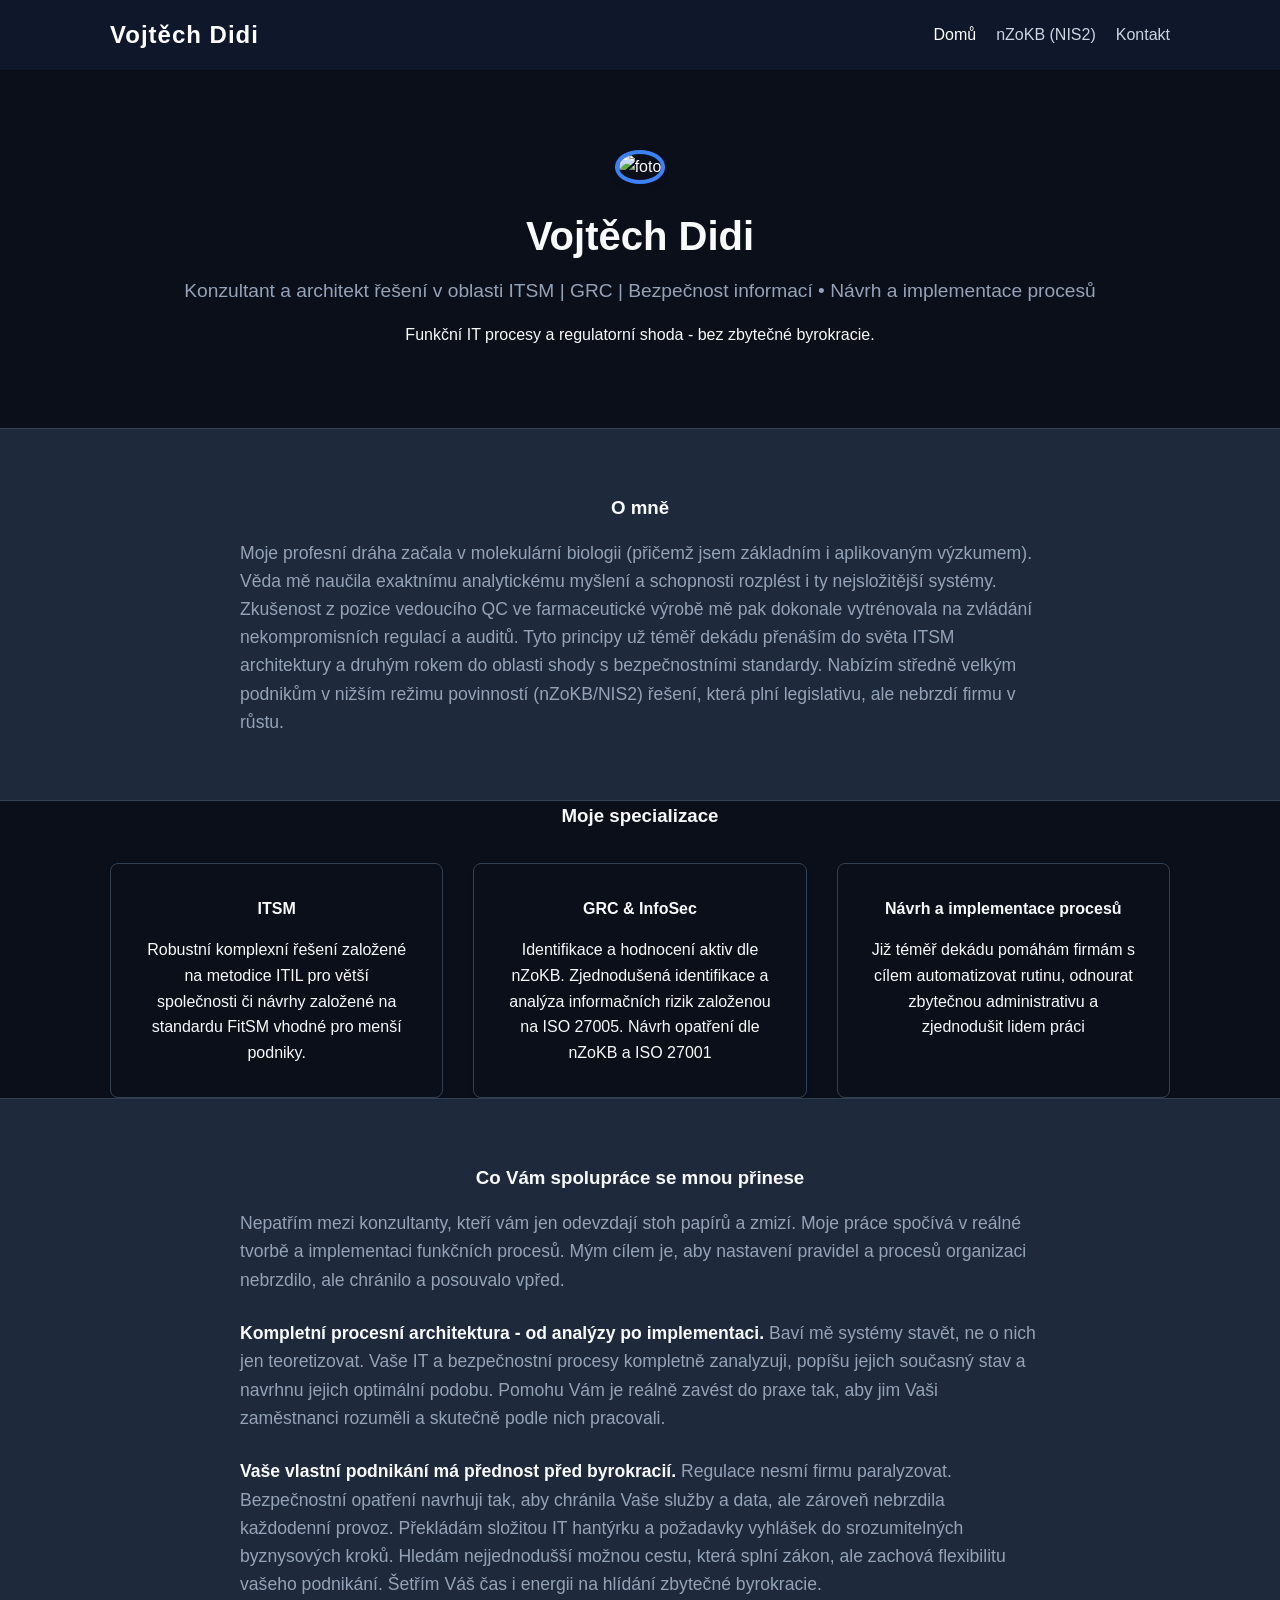
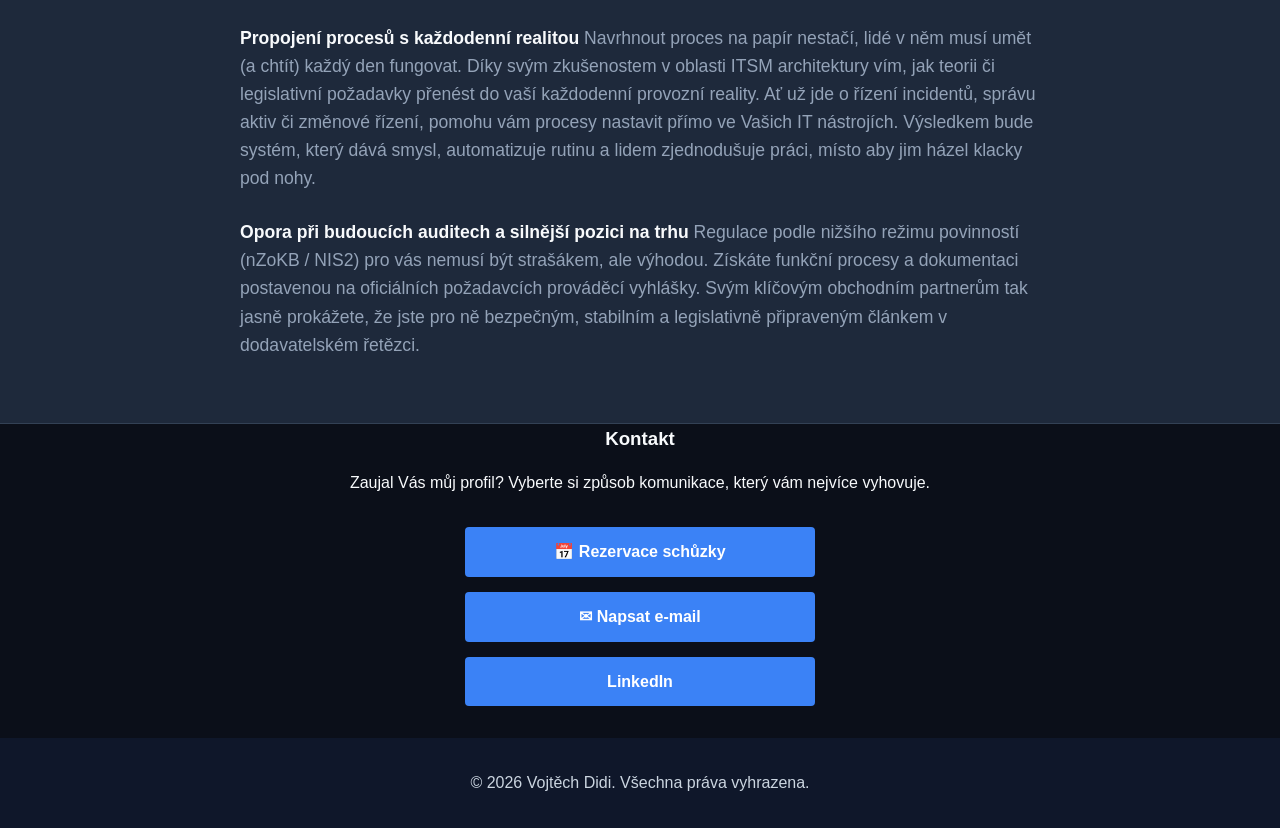
==== index.html @ 2a94b92c "Add files via upload" ====
<!DOCTYPE html>
<html lang="cs">
<head>
    <meta charset="UTF-8">
    <meta name="viewport" content="width=device-width, initial-scale=1.0">
    <title>Vojtěch Didi | ITSM | GRC | InfoSec | NIS2</title>
    <link rel="stylesheet" href="src/style.css">
</head>
<body>
    <header>
        <nav class="container">
            <div class="logo">Vojtěch Didi</div>
            <ul class="nav-links">
                <li><a href="index.html" class="active">Domů</a></li>
                <li><a href="services.html">nZoKB (NIS2)</a></li>
                <li><a href="#kontakt" class="scroll-link">Kontakt</a></li>
            </ul>
            <div class="menu-toggle">☰</div>
        </nav>
    </header>

    <main>
        <section class="hero container">
            <img src="src/foto/Vojta-ctverec_sv.png" alt="foto" class="profile-img">
            <h1>Vojtěch Didi</h1>
            <h2>Konzultant a architekt řešení v oblasti ITSM | GRC | Bezpečnost informací • Návrh a implementace procesů</h2>
            <p>Funkční IT procesy a regulatorní shoda - bez zbytečné byrokracie.</p>
        </section>

        <section class="about bg-light">
            <div class="container">
                <h3>O mně</h3>
                <p>Moje profesní dráha začala v molekulární biologii (přičemž jsem základním i aplikovaným výzkumem). Věda mě naučila exaktnímu analytickému myšlení a schopnosti rozplést i ty nejsložitější systémy. Zkušenost z pozice vedoucího QC ve farmaceutické výrobě mě pak dokonale vytrénovala na zvládání nekompromisních regulací a auditů. Tyto principy už téměř dekádu přenáším do světa ITSM architektury a druhým rokem do oblasti shody s bezpečnostními standardy. Nabízím středně velkým podnikům v nižším režimu povinností (nZoKB/NIS2) řešení, která plní legislativu, ale nebrzdí firmu v růstu.</p>
            </div>
        </section>

        <section class="expertise container">
            <h3>Moje specializace</h3>
            <div class="cards">
                <div class="card">
                    <h4>ITSM</h4>
                        <p>Robustní komplexní řešení založené na metodice ITIL pro větší společnosti či návrhy založené na standardu FitSM vhodné pro menší podniky.</p>
                </div>
                <div class="card">
                    <h4>GRC & InfoSec</h4>
                    <p>Identifikace a hodnocení aktiv dle nZoKB. Zjednodušená identifikace a analýza informačních rizik založenou na ISO 27005. Návrh opatření dle nZoKB a ISO 27001</p>
                </div>
                <div class="card">
                    <h4>Návrh a implementace procesů</h4>
                    <p>Již téměř dekádu pomáhám firmám s cílem automatizovat rutinu, odnourat zbytečnou administrativu a zjednodušit lidem práci</p>
                </div>
            </div>
        </section>

        <section class="story bg-light">
            <div class="container">
                <h3>Co Vám spolupráce se mnou přinese</h3>
                <p>Nepatřím mezi konzultanty, kteří vám jen odevzdají stoh papírů a zmizí. Moje práce spočívá v reálné tvorbě a implementaci funkčních procesů. Mým cílem je, aby nastavení pravidel a procesů organizaci nebrzdilo, ale chránilo a posouvalo vpřed.</p>
                <br>
                <p><strong>Kompletní procesní architektura - od analýzy po implementaci.</strong>  Baví mě systémy stavět, ne o nich jen teoretizovat. Vaše IT a bezpečnostní procesy kompletně zanalyzuji, popíšu jejich současný stav a navrhnu jejich optimální podobu. Pomohu Vám je reálně zavést do praxe tak, aby jim Vaši zaměstnanci rozuměli a skutečně podle nich pracovali.</p>
                <br>
                <p><strong>Vaše vlastní podnikání má přednost před byrokracií.</strong>  Regulace nesmí firmu paralyzovat. Bezpečnostní opatření navrhuji tak, aby chránila Vaše služby a data, ale zároveň nebrzdila každodenní provoz. Překládám složitou IT hantýrku a požadavky vyhlášek do srozumitelných byznysových kroků. Hledám nejjednodušší možnou cestu, která splní zákon, ale zachová flexibilitu vašeho podnikání. Šetřím Váš čas i energii na hlídání zbytečné byrokracie.</p>
                <br>
                <p><strong>Propojení procesů s každodenní realitou</strong>  Navrhnout proces na papír nestačí, lidé v něm musí umět (a chtít) každý den fungovat. Díky svým zkušenostem v oblasti ITSM architektury vím, jak teorii či legislativní požadavky přenést do vaší každodenní provozní reality. Ať už jde o řízení incidentů, správu aktiv či změnové řízení, pomohu vám procesy nastavit přímo ve Vašich IT nástrojích. Výsledkem bude systém, který dává smysl, automatizuje rutinu a lidem zjednodušuje práci, místo aby jim házel klacky pod nohy.</p>
                <br>
                <p><strong>Opora při budoucích auditech a silnější pozici na trhu</strong> Regulace podle nižšího režimu povinností (nZoKB / NIS2) pro vás nemusí být strašákem, ale výhodou. Získáte funkční procesy a dokumentaci postavenou na oficiálních požadavcích prováděcí vyhlášky. Svým klíčovým obchodním partnerům tak jasně prokážete, že jste pro ně bezpečným, stabilním a legislativně připraveným článkem v dodavatelském řetězci.</p>
            </section>

		<section id="kontakt" class="contact container">
            <h3>Kontakt</h3>
            <p>Zaujal Vás můj profil? Vyberte si způsob komunikace, který vám nejvíce vyhovuje.</p>
            
            <div class="contact-options">
                <a href="https://calendar.app.google/VReNEYynbukYbWtB7" target="_blank" rel="noopener noreferrer" class="btn btn-primary">
                    📅 Rezervace schůzky
                </a>
                <a href="mailto:vojtech.didi@didi-it.com" class="btn btn-outline">
                    ✉ Napsat e-mail
                </a>
                <a href="https://www.linkedin.com/in/vojtech-didi" target="_blank" rel="noopener noreferrer" class="btn btn-outline">
                    LinkedIn
                </a>
            </div>
        </section>
    </main>

    <footer>
        <div class="container">
            <p>&copy; 2026 Vojtěch Didi. Všechna práva vyhrazena.</p>
        </div>
    </footer>

    <script src="script.js"></script>
</body>
</html>
---- src/style.css ----
/* Základní reset a proměnné */
:root {
    --bg-color: #0b0f19;         /* Hluboké tmavé pozadí webu */
    --bg-light: #1e293b;         /* Světlejší tmavá pro sekce a karty (břidlicová) */
    --primary-color: #0f172a;    /* Tmavá pro hlavičku a patičku */
    --secondary-color: #3b82f6;  /* Profesionální technologická modrá (akcent) */
    --text-color: #f8fafc;       /* Hlavní kontrastní světlý text */
    --text-light: #94a3b8;       /* Tlumený šedý text pro popisy a podnadpisy */
    --border-color: #334155;     /* Jemné tmavé ohraničení prvků */
}

* {
    margin: 0;
    padding: 0;
    box-sizing: border-box;
    font-family: 'Segoe UI', Roboto, Helvetica, Arial, sans-serif;
}

body {
    color: var(--text-color);
    background-color: var(--bg-color);
    line-height: 1.6;
}

.container {
    max-width: 1100px;
    margin: 0 auto;
    padding: 0 20px;
}

.bg-light {
    background-color: var(--bg-light);
    border-top: 1px solid var(--border-color);
    border-bottom: 1px solid var(--border-color);
}

h1, h2, h3, h4 {
    color: var(--text-color);
    margin-bottom: 1rem;
}

section {
    padding: 4rem 0;
}

strong {
    color: var(--text-color);
}

/* Hlavička a Navigace */
header {
    background-color: var(--primary-color);
    color: white;
    position: sticky;
    top: 0;
    z-index: 1000;
}

nav {
    display: flex;
    justify-content: space-between;
    align-items: center;
    height: 70px;
}

.logo {
    font-size: 1.5rem;
    font-weight: bold;
    letter-spacing: 1px;
}

.nav-links {
    list-style: none;
    display: flex;
    gap: 20px;
}

.nav-links a {
    color: #cbd5e0;
    text-decoration: none;
    font-weight: 500;
    transition: color 0.3s ease;
}

.nav-links a:hover, .nav-links a.active {
    color: white;
}

.menu-toggle {
    display: none;
    font-size: 1.5rem;
    cursor: pointer;
}

/* Hero sekce */
.hero {
    text-align: center;
    padding: 5rem 20px;
}

.profile-img {
    width: 200px;
    height: 200px;
    border-radius: 50%;
    object-fit: cover;
    border: 4px solid var(--secondary-color);
    margin-bottom: 20px;
    box-shadow: 0 4px 6px rgba(0,0,0,0.1);
}

.hero h1 {
    font-size: 2.5rem;
    margin-bottom: 0.5rem;
}

.hero h2 {
    font-size: 1.2rem;
    color: var(--text-light);
    font-weight: 400;
    margin-bottom: 1rem;
}

/* O mně & Povídání */
.about, .story {
    /*text-align: center;*/
    text-align: left;
}

.about h3, .story h3 {
    text-align: center;
}

.about p, .story p {
    max-width: 800px;
    margin: 0 auto;
    font-size: 1.1rem;
    color: var(--text-light);
}

/* Specializace - Karty */
.expertise {
    text-align: center;
}

.cards {
    display: grid;
    grid-template-columns: repeat(auto-fit, minmax(300px, 1fr));
    gap: 30px;
    margin-top: 2rem;
}

.card {
    background: var(--bg-color);
    border: 1px solid var(--border-color);
    border-radius: 8px;
    padding: 2rem;
    box-shadow: 0 2px 4px rgba(0,0,0,0.05);
    transition: transform 0.3s ease, box-shadow 0.3s ease;
}

.card:hover {
    transform: translateY(-5px);
    box-shadow: 0 10px 15px rgba(0,0,0,0.1);
}

/* Kontakt form */
/* --- Nové styly pro kontakt a tlačítka --- */
.contact {
    text-align: center;
}

.contact-options {
    display: flex;
    flex-direction: column;
    gap: 15px;
    max-width: 350px;
    margin: 2rem auto 0;
}

.btn {
    display: inline-block;
    padding: 12px 24px;
    font-size: 1rem;
    border-radius: 4px;
    cursor: pointer;
    font-weight: bold;
    width: 100%;
    text-align: center;
    text-decoration: none;
    transition: all 0.3s ease;
}

/* Hlavní tlačítko pro rezervaci */
.btn-primary {
    background-color: var(--secondary-color);
    color: white;
    border: 2px solid var(--secondary-color);
}

.btn-primary:hover {
    background-color: var(--primary-color);
    border-color: var(--primary-color);
    transform: translateY(-2px);
    box-shadow: 0 4px 6px rgba(0,0,0,0.1);
}

/* Vedlejší tlačítka pro E-mail a LinkedIn */
.btn-outline {
    background-color: transparent;
    color: var(--primary-color);
    border: 2px solid var(--primary-color);
}

.btn-outline:hover {
    background-color: var(--primary-color);
    color: white;
    transform: translateY(-2px);
}


.btn {
    background-color: var(--secondary-color);
    color: white;
    border: none;
    padding: 12px 24px;
    font-size: 1rem;
    border-radius: 4px;
    cursor: pointer;
    font-weight: bold;
    width: 100%;
    transition: background-color 0.3s;
}

.btn:hover {
    background-color: var(--primary-color);
}

/* Služby - detailní stránka */
.services-page {
    text-align: center;
}

.subtitle {
    font-size: 1.1rem;
    color: var(--text-light);
    margin-bottom: 3rem;
}

.service-list {
    display: flex;
    flex-direction: column;
    gap: 2rem;
    max-width: 800px;
    margin: 0 auto;
    text-align: left;
}

.service-item {
    background: var(--bg-light);
    padding: 2rem;
    border-left: 5px solid var(--secondary-color);
    border-radius: 0 8px 8px 0;
}

.service-item ul {
    margin-top: 1rem;
    padding-left: 1.5rem;
    color: var(--text-light);
}

.service-item li {
    margin-bottom: 0.5rem;
}

/* Patička */
footer {
    background-color: var(--primary-color);
    color: #cbd5e0;
    text-align: center;
    padding: 2rem 0;
    margin-top: 2rem;
}

/* Responzivita pro mobilní zařízení */
@media (max-width: 768px) {
    .menu-toggle {
        display: block;
    }
    .nav-links {
        display: none;
        flex-direction: column;
        position: absolute;
        top: 70px;
        left: 0;
        width: 100%;
        background-color: var(--primary-color);
        padding: 1rem 0;
        text-align: center;
    }
    .nav-links.show {
        display: flex;
    }
    .profile-img {
        width: 150px;
        height: 150px;
    }
}
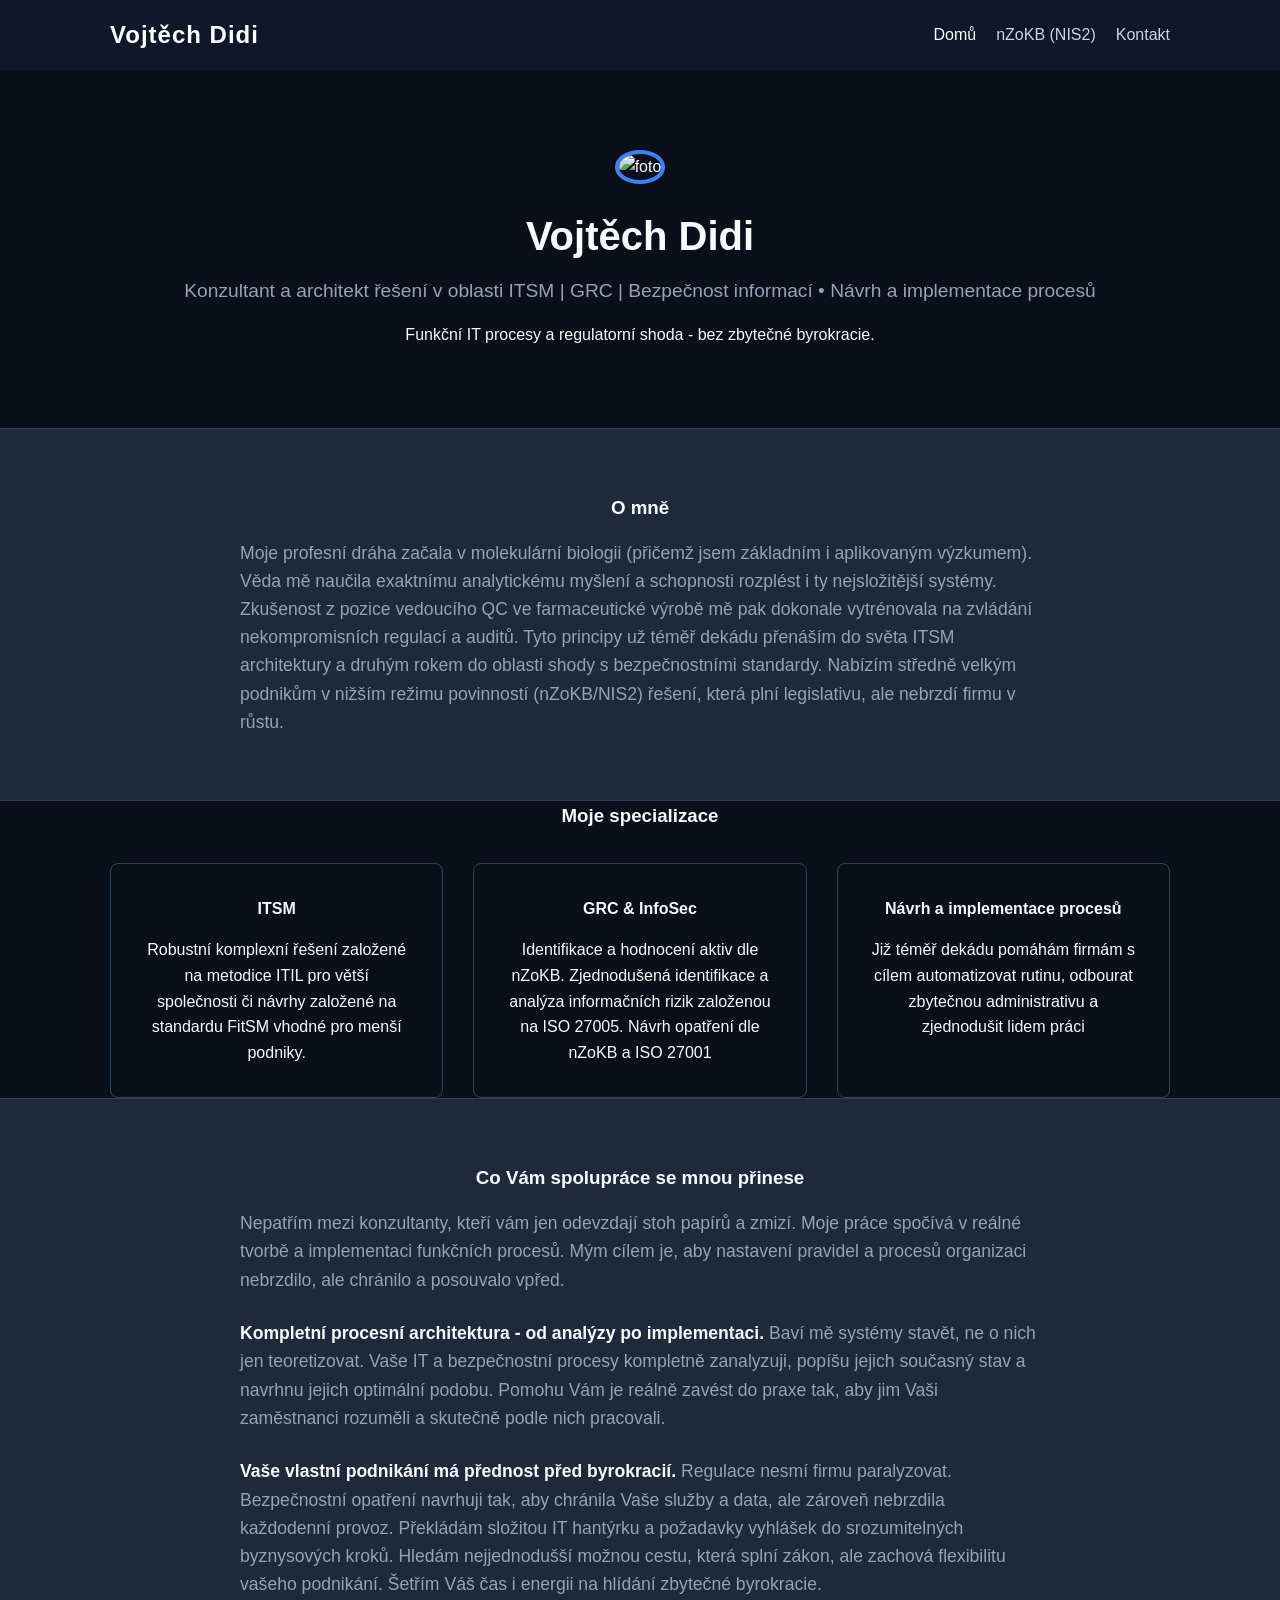
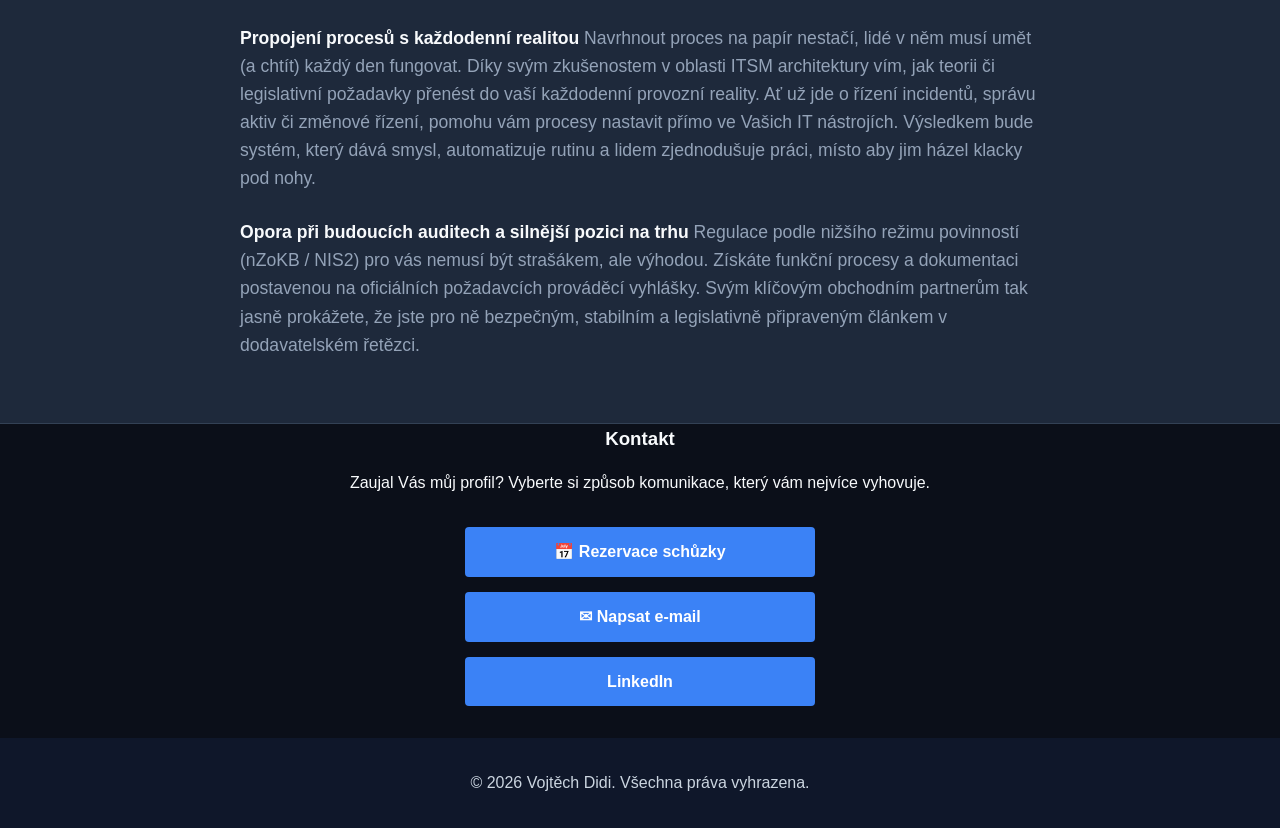
==== commit 45c28b29: "Add files via upload" ====
--- a/index.html
+++ b/index.html
@@ -47,7 +47,7 @@
                 </div>
                 <div class="card">
                     <h4>Návrh a implementace procesů</h4>
-                    <p>Již téměř dekádu pomáhám firmám s cílem automatizovat rutinu, odnourat zbytečnou administrativu a zjednodušit lidem práci</p>
+                    <p>Již téměř dekádu pomáhám firmám s cílem automatizovat rutinu, odbourat zbytečnou administrativu a zjednodušit lidem práci</p>
                 </div>
             </div>
         </section>
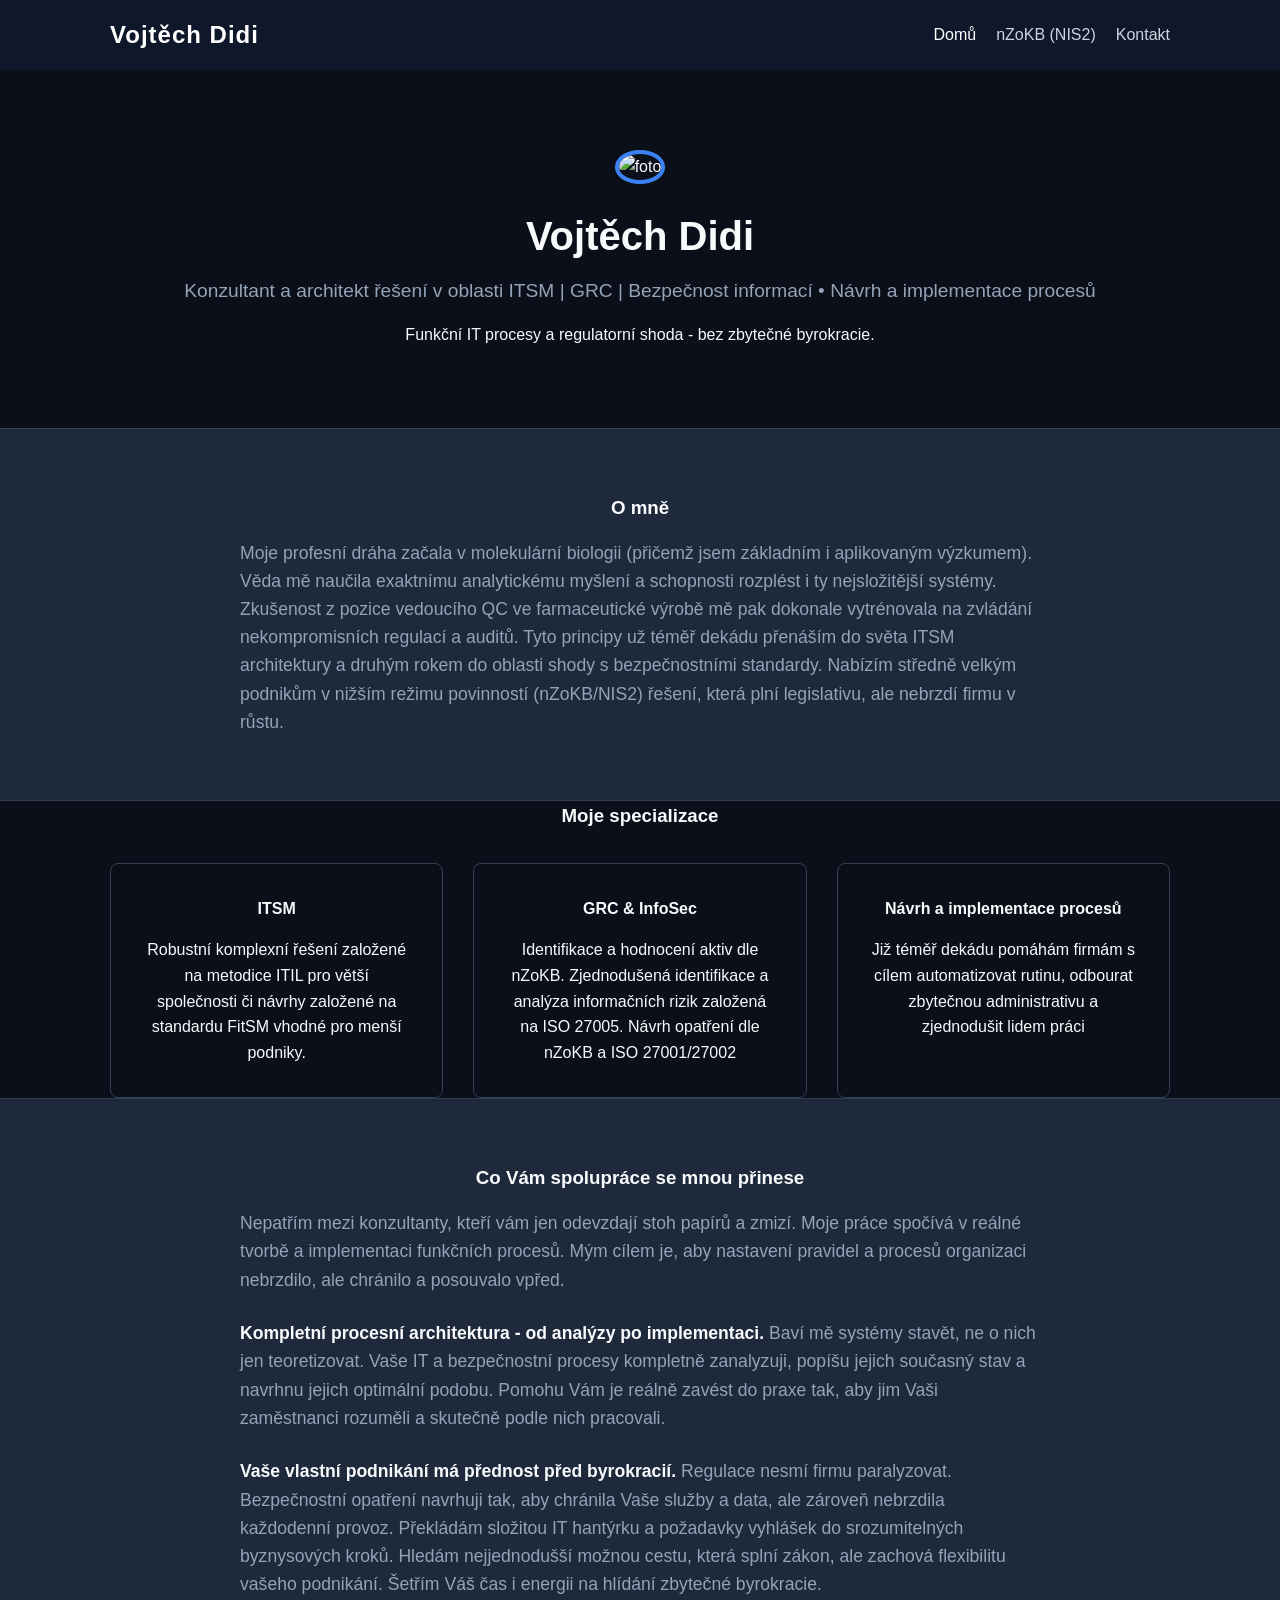
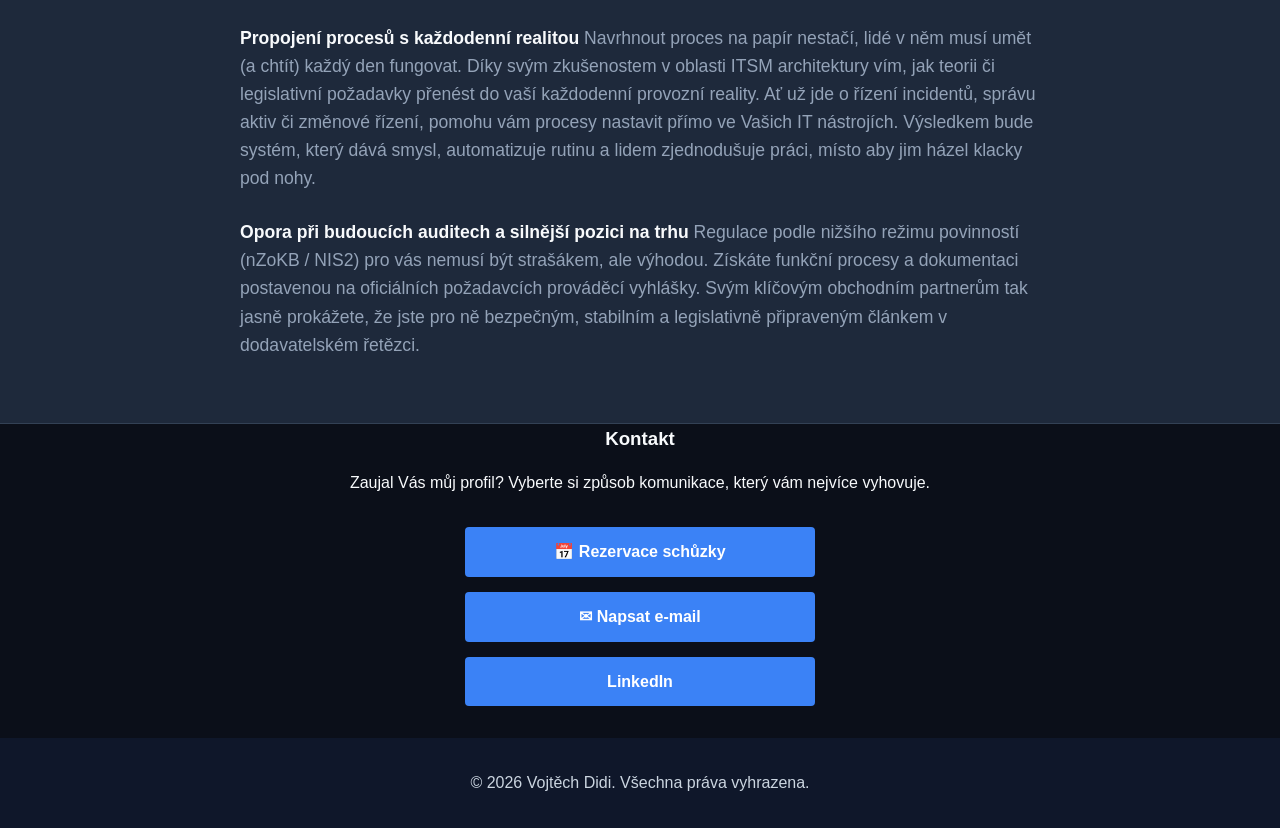
==== commit 99536fe6: "Add files via upload" ====
--- a/index.html
+++ b/index.html
@@ -43,7 +43,7 @@
                 </div>
                 <div class="card">
                     <h4>GRC & InfoSec</h4>
-                    <p>Identifikace a hodnocení aktiv dle nZoKB. Zjednodušená identifikace a analýza informačních rizik založenou na ISO 27005. Návrh opatření dle nZoKB a ISO 27001</p>
+                    <p>Identifikace a hodnocení aktiv dle nZoKB. Zjednodušená identifikace a analýza informačních rizik založená na ISO 27005. Návrh opatření dle nZoKB a ISO 27001/27002</p>
                 </div>
                 <div class="card">
                     <h4>Návrh a implementace procesů</h4>
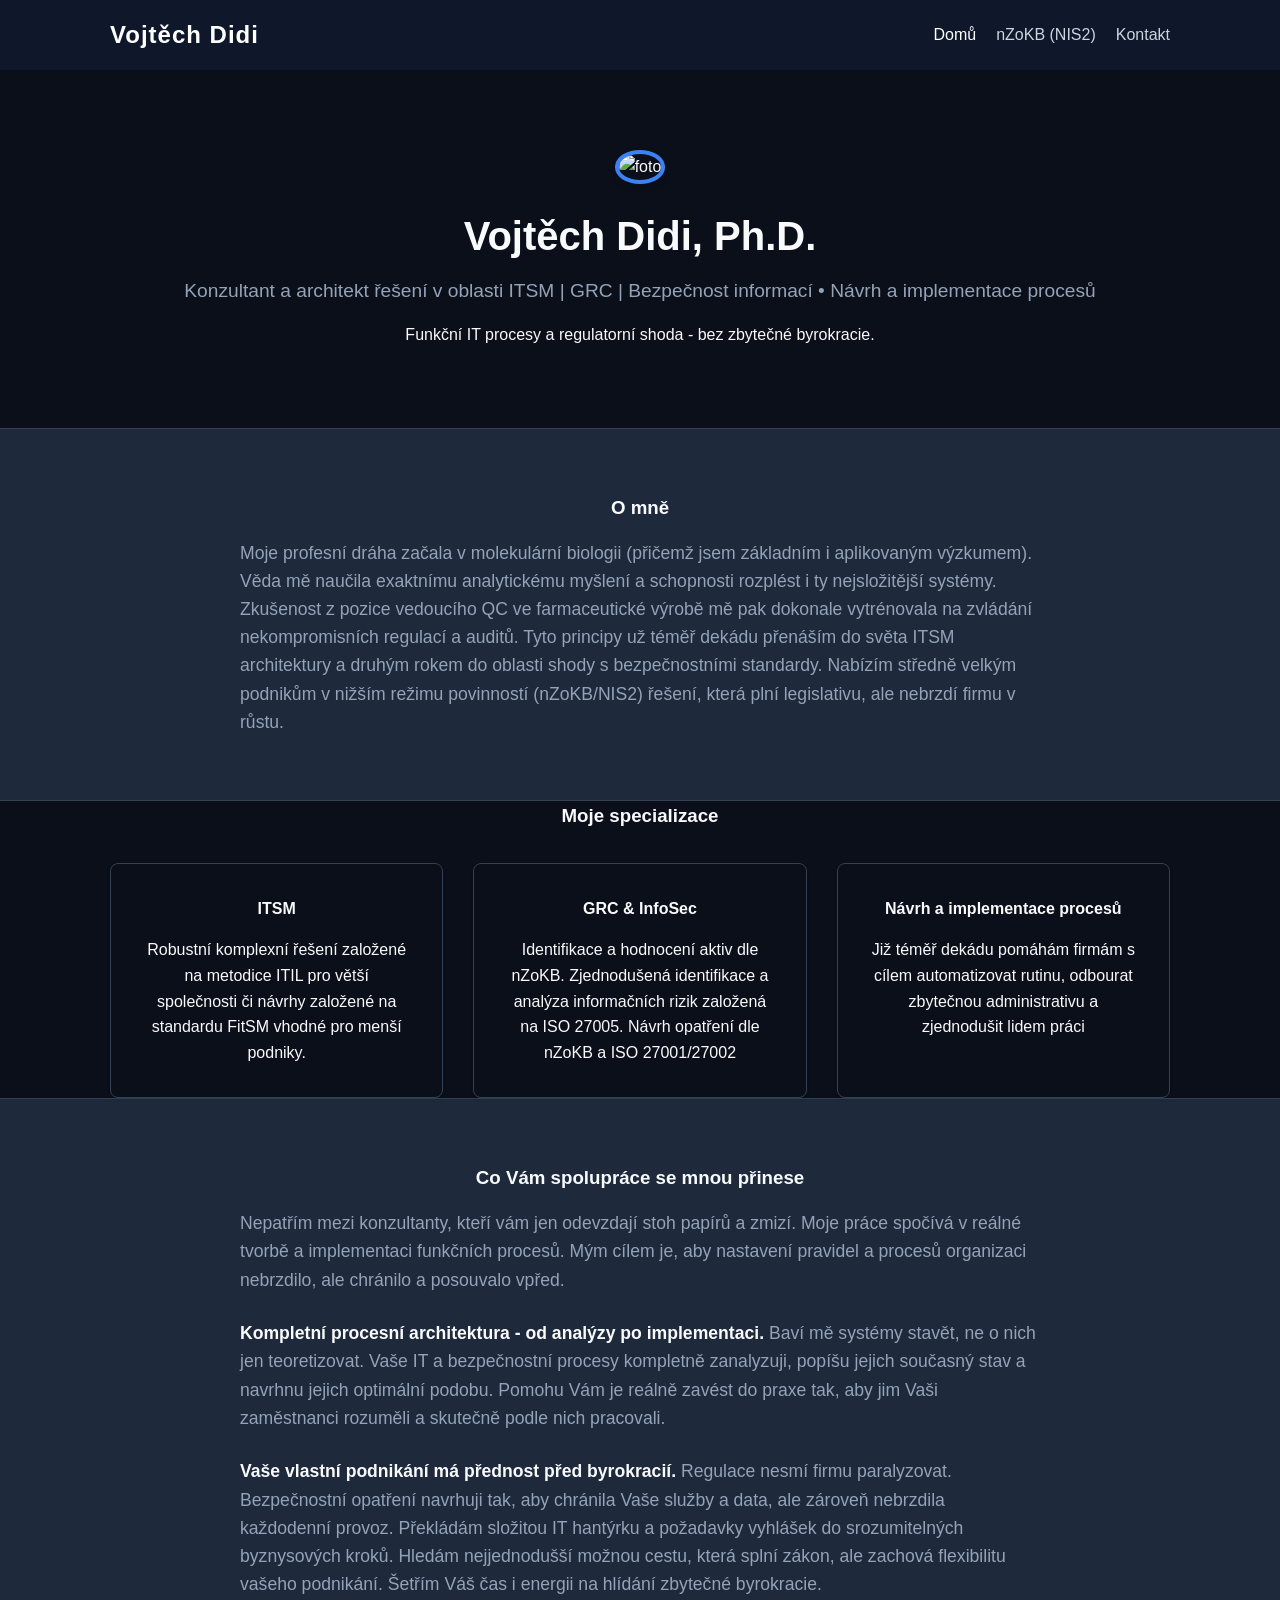
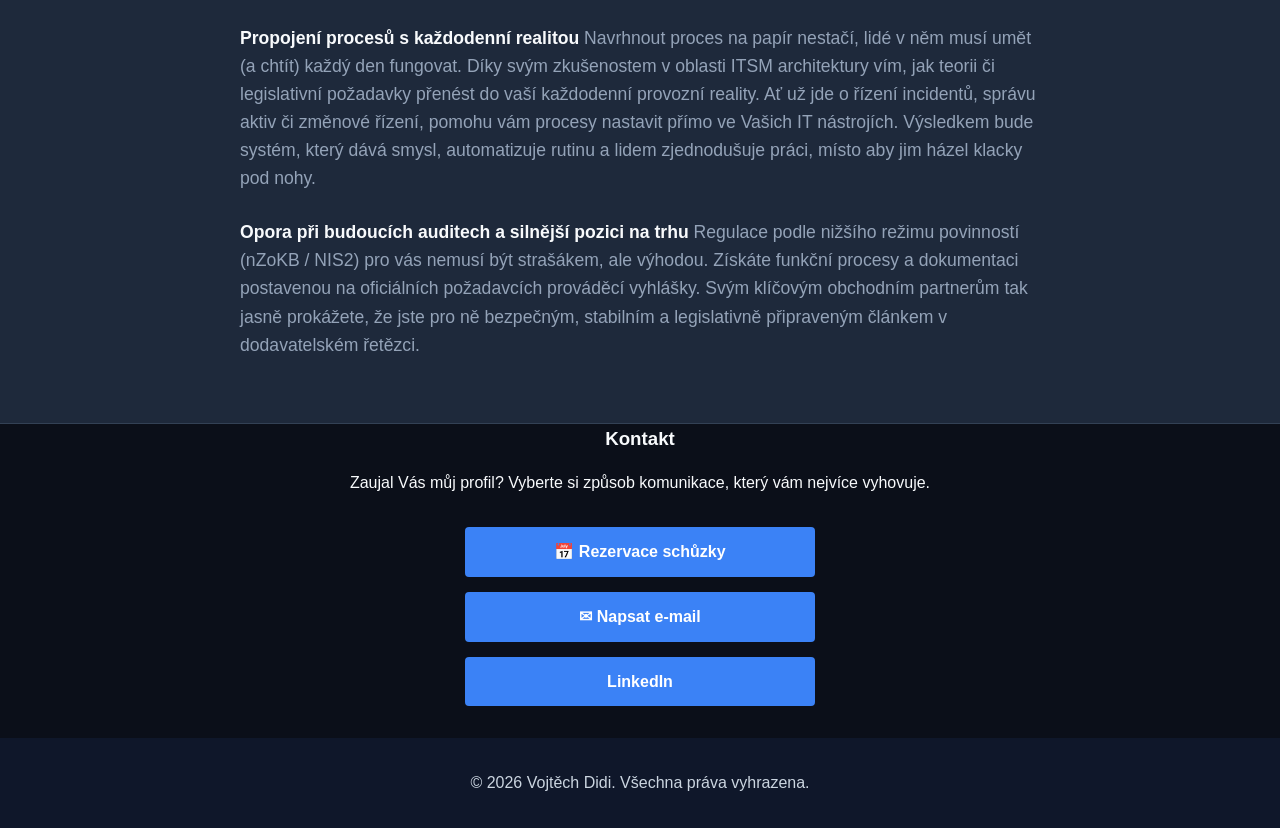
==== commit a3f3dbae: "Add files via upload" ====
--- a/index.html
+++ b/index.html
@@ -22,7 +22,7 @@
     <main>
         <section class="hero container">
             <img src="src/foto/Vojta-ctverec_sv.png" alt="foto" class="profile-img">
-            <h1>Vojtěch Didi</h1>
+            <h1>Vojtěch Didi, Ph.D.</h1>
             <h2>Konzultant a architekt řešení v oblasti ITSM | GRC | Bezpečnost informací • Návrh a implementace procesů</h2>
             <p>Funkční IT procesy a regulatorní shoda - bez zbytečné byrokracie.</p>
         </section>
